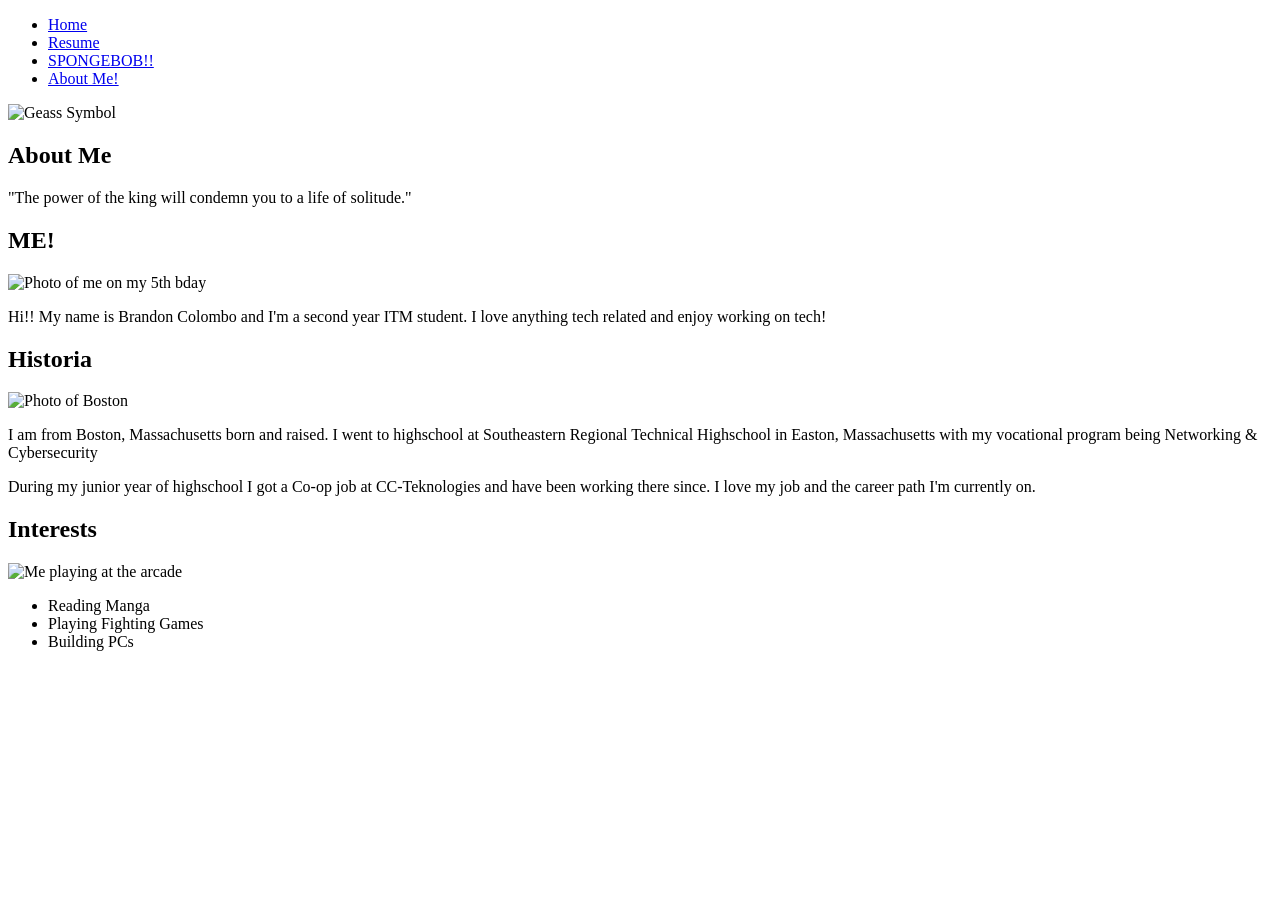
==== aboutme.html @ 2d05abe5 "Create aboutme.html" ====
<!DOCTYPE html>
<html lang="en">
  <head>
    <meta charset="utf-8">
    <title>Brandon Colombo - About Me</title>
    <link rel="stylesheet" href="css/style.css">
    <link rel="stylesheet" href="css/reset.css">
  </head>
    <body class="geass-theme">
        <nav>
          <ul class="navbar">
            <li><a href="index.html">Home</a></li>
            <li><a href="resume.html">Resume</a></li>
            <li><a href="spongebob.html">SPONGEBOB!!</a></li>
            <li><a href="aboutme.html">About Me!</a></li>
          </ul>
        </nav>
        
      <main>
          <section class="geass-hero">
            <img src="media/geass3.webp" alt="Geass Symbol">
            <h1>About Me</h1>
            <p>"The power of the king will condemn you to a life of solitude."</p>
          </section>
          <section class="about-grid">
          <div class="about-card">
            <h2>ME!</h2>
            <img src="media/babybrandon.jpg" alt="Photo of me on my 5th bday">
            <p>Hi!! My name is Brandon Colombo and I'm a second year ITM student. I love anything tech related and enjoy working on tech!</p>
          </div>
          <div class="about-card">
            <h2>Historia</h2>
            <img src="media/boston.jpg" alt="Photo of Boston">
            <p>I am from Boston, Massachusetts born and raised. I went to highschool at Southeastern Regional Technical Highschool in Easton, Massachusetts with my vocational program being Networking & Cybersecurity</p>
            <p>During my junior year of highschool I got a Co-op job at CC-Teknologies and have been working there since. I love my job and the career path I'm currently on.</p>
          </div>
          <div class="about-card">
            <h2>Interests</h2>
            <img src="media/streetfighter.jpg" alt="Me playing at the arcade">
            <ul>
              <li>Reading Manga</li>
              <li>Playing Fighting Games</li>
              <li>Building PCs</li>
            </ul>
          </div>
          </section>
      </main>
  </body>
</html>
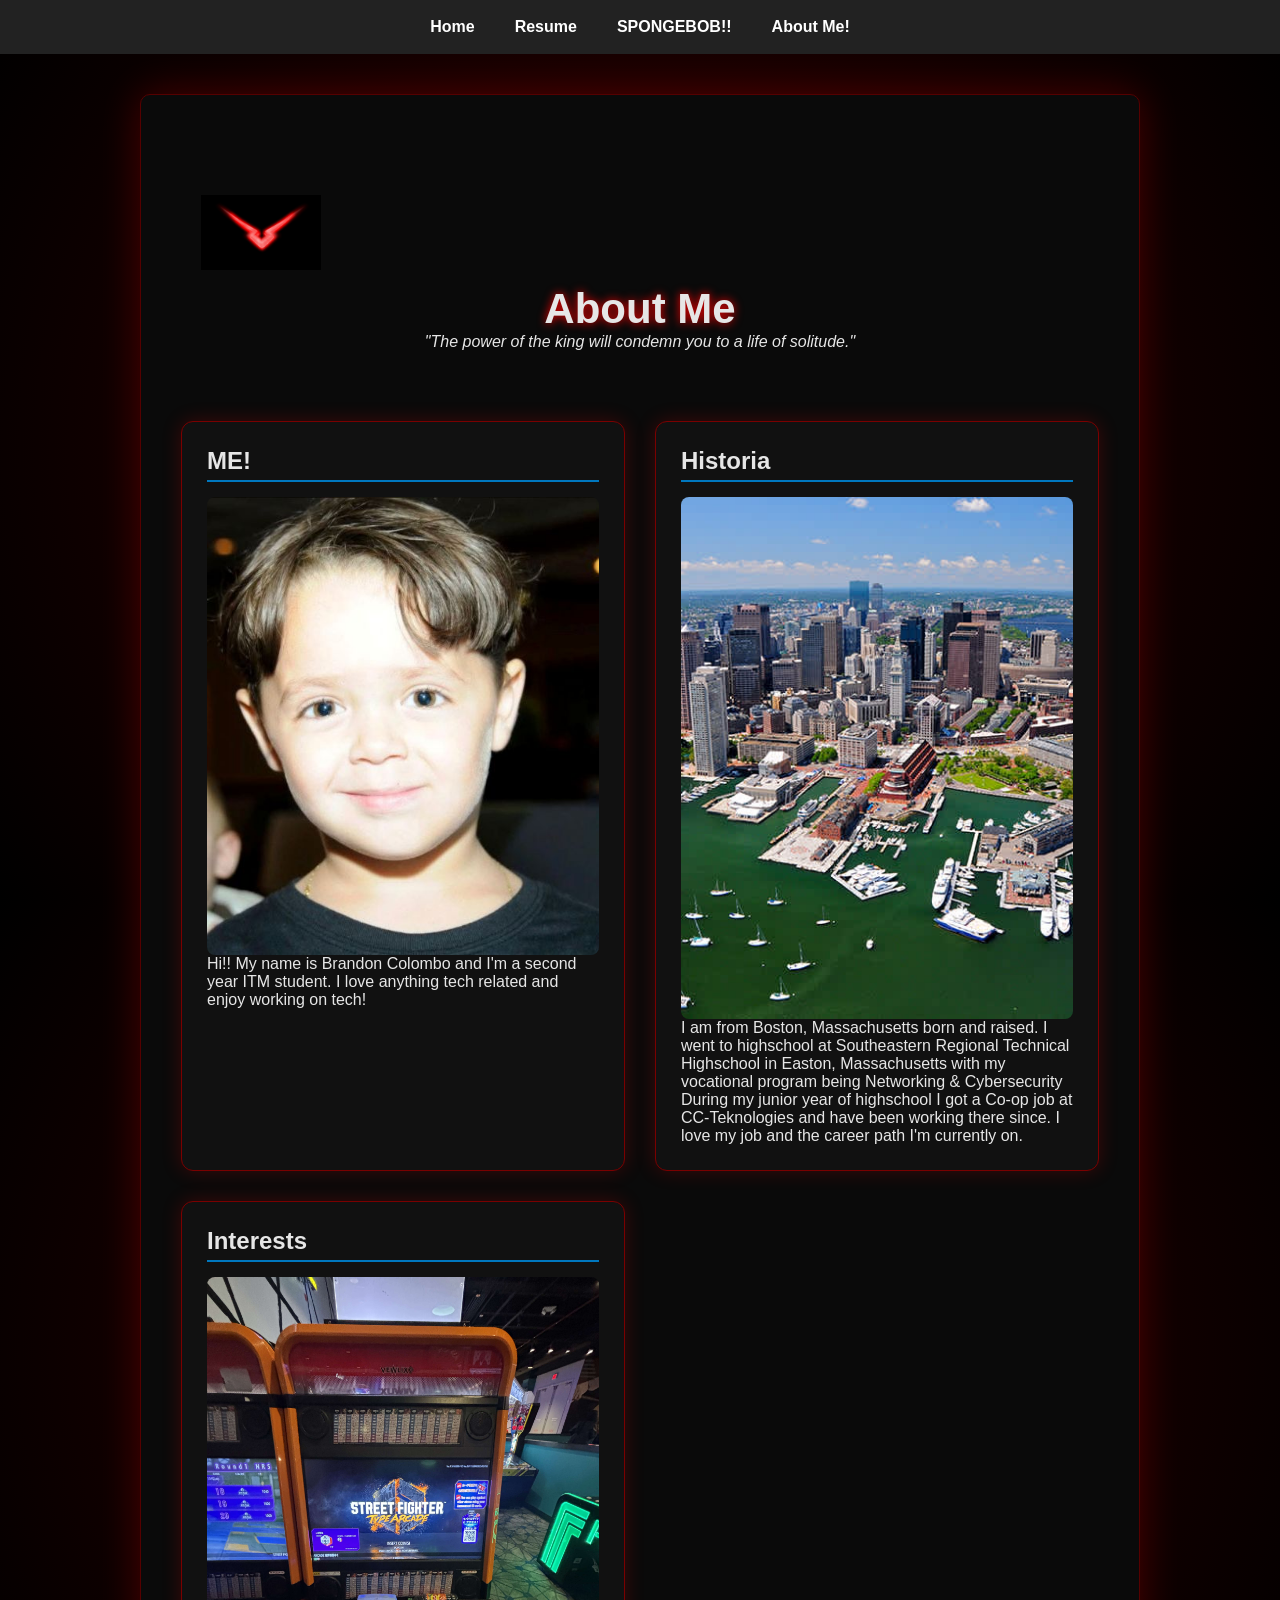
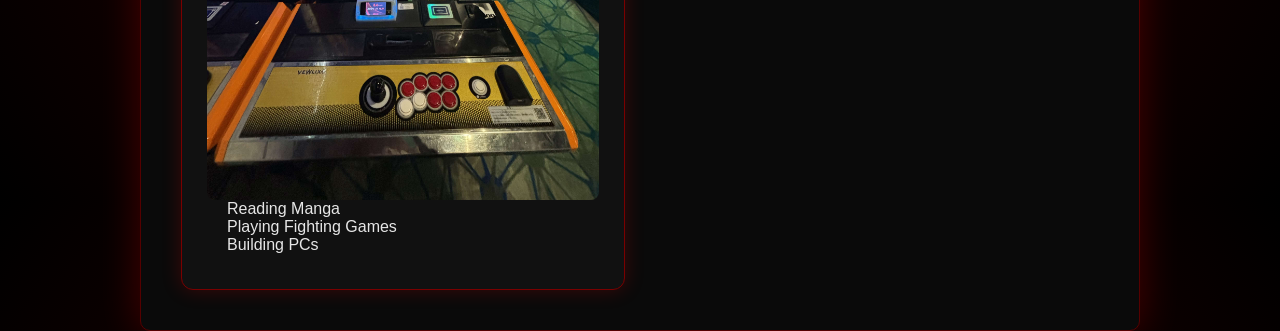
==== commit 463aec77: "Update aboutme.html" ====
--- a/aboutme.html
+++ b/aboutme.html
@@ -45,5 +45,6 @@
           </div>
           </section>
       </main>
+    <script src="js/script.js"></script>
   </body>
 </html>
--- a/css/style.css
+++ b/css/style.css
@@ -0,0 +1,375 @@
+body{
+    font-family: "Helvetica","Arial", sans-serif;
+    margin:0;
+    background:#f4f6f8;
+    color:#333;
+}
+
+/* nav bar */
+nav{
+    position:sticky;
+    top:0;
+    z-index:1000;
+}
+
+.navbar{
+    list-style:none;
+    display:flex;
+    justify-content:center;
+    gap:40px;
+    padding:18px;
+    margin:0;
+    background:#222;
+}
+
+.navbar a{
+    color:white;
+    text-decoration:none;
+    font-size:16px;
+    font-weight:bold;
+    transition:color 0.2s;
+}
+
+.navbar a:hover{
+    color:#ffd90f;
+}
+
+/* hero section */
+
+.hero{
+    text-align:center;
+    padding:60px 20px 40px 20px;
+}
+
+.hero h1{
+    font-size:42px;
+    margin-bottom:10px;
+}
+
+.hero p{
+    font-size:18px;
+    color:#666;
+}
+
+/* card container */
+
+.card-container{
+    display:flex;
+    justify-content:center;
+    gap:40px;
+    flex-wrap:wrap;
+    padding:30px;
+}
+
+.card{
+    background:white;
+    width:300px;
+    text-align:center;
+    border-radius:12px;
+    box-shadow:0 10px 25px rgba(0,0,0,0.12);
+    text-decoration:none;
+    color:#333;
+    overflow:hidden;
+    transition:transform 0.25s, box-shadow 0.25s;
+}
+
+.card:hover{
+    transform:translateY(-10px);
+    box-shadow:0 15px 35px rgba(0,0,0,0.2);
+}
+
+.card img{
+    width:100px;
+    height:200px;
+    object-fit:cover;
+}
+
+.card h2{
+    margin:15px 0 5px 0;
+}
+
+.card p{
+    padding:0 20px 20px 20px;
+    font-size:14px;
+    color:#666;
+}
+
+main{
+    max-width:1000px;
+    margin:40px auto;
+    background:white;
+    padding:40px;
+    border-radius:10px;
+    box-shadow:0px 10px 25px rgba(0,0,0,0.1);
+}
+
+h1,h2{
+    color:#222;
+}
+
+/* home page */
+
+
+/* about me page*/
+
+.geass-theme{
+    background:radial-gradient(circle at center,#300000,#000);
+    color:#0a0a0a;
+}
+
+.geass-theme main{
+    background:#0a0a0a;
+    border:1px solid #550000;
+    box-shadow:0 0 40px rgba(255,0,0,0.25)
+}
+
+.geass-hero{
+    text-align:center;
+    padding:60px 20px 40px 20px;
+}
+
+.geass-hero img{
+    width:120px;
+    margin-bottom:15px;
+    animation:geassGlow 3s infinite alternate;
+    transition:transform 0.4s;
+}
+
+.geass-hero img:hover{
+    transform:scale(1.15) rotate(8deg);
+}
+
+
+.geass-hero h1{
+    font-size:42px;
+    color:#ff1a1a;
+    text-shadow:0 0 10px red;
+}
+
+.geass-hero p{
+    font-style:italic;
+    color:#aaa;
+}
+
+.about-grid{
+    display:grid;
+    grid-template-columns:repeat(auto-fit,minmax(300px,1fr));
+    gap:30px;
+    margin-top:30px;
+}
+
+.geass-theme .about-card{
+    background:#111;
+    padding:25px;
+    border-radius:12px;
+    border:1px solid #7a0000;
+    box-shadow:0 0 20px rgba(255,0,0,0.2);
+    color:#e6e6e6;
+}
+
+.about-card h2{
+    color:#d4af37;
+    margin-bottom:15px;
+}
+
+.about-card img{
+    width:100%;
+    border-radius:8px;
+    margin-top:15px;
+}
+
+@keyframes geassGlow{
+    from{
+        filter:drop-shadow(0 0 5px red);
+    }
+    to{
+        filter:drop-shadow(0 0 20px red);
+    }
+}
+
+/* spongebob page */
+
+.spongebob-theme{
+    background:linear-gradient(#00b5e2,#0077be);
+    position:relative;
+    overflow-x:hidden;
+}
+
+.spongebob-theme::before{
+    content:"";
+    position:fixed;
+    width:100%;
+    height:100%;
+    top:0;
+    left:0;
+    background-image:radial-gradient(circle, rgba(255,255,255,0.4) 2px, transparent 3px);
+    background-size:80px 80px;
+    opacity:0.3;
+    pointer-events:none;
+}
+
+
+.spongebob-theme main{
+    background:white;
+    border:4px solid #ffd90f;
+    border-radius: 12px;
+    padding:20px;
+    margin-top:25px;
+    box-shadow:0 0 30px rgba(0,0,0,0.25);
+}
+
+
+.bubble {
+    width:30px;
+    height:30px;
+    background: radial-gradient(circle at 30% 30%, rgba(255,255,255,0.8), rgba(255,255,255,0.2));
+    border-radius:50%;
+    position:absolute;
+    bottom:-50px;
+    left:20%;
+    animation: float 6s linear infinite;
+    opacity: 0.7;
+}
+
+@keyframes float{
+    0% { transform: translateY(0) scale(1); opacity:0.7;}
+    100% { transform: translateY(-600px) scale(1.2); opacity:0;}
+}
+/* hero section */
+
+.sponge-hero{
+    text-align:center;
+    margin-bottom:30px;
+}
+
+.sponge-hero h1{
+    font-family:'Luckiest Guy', cursive;
+    font-size:50px;
+    color:#ffd90f;
+    text-shadow:3px 3px black;
+}
+
+.sponge-hero p{
+    font-size:18px;
+    color:#444;
+}
+
+/* heading */
+
+.spongebob-theme h2{
+    color:#ff9800;
+    margin-top:30px;
+}
+
+/* image styling */
+
+.sponge-image img{
+    width:100%;
+    max-width:500px;
+    border-radius:10px;
+    box-shadow:0 10px 25px rgba(0,0,0,0.2);
+    margin-top:15px;
+}
+
+video {
+    width:100%;
+    max-width:500px;
+    border-radius:10px;
+    box-shadow:0 10px 25px rgba(0,0,0,0.2);
+    margin-top:15px;
+}
+
+/* resume page */
+
+.resume-container {
+    max-width: 900px;
+    margin: 40px auto;
+    background: #fff;
+    padding: 40px;
+    border-radius: 10px;
+    box-shadow:0 10px 25px rgba(0,0,0,0.1);
+}
+
+.resume-header {
+    text-align:center;
+    margin-bottom: 40px;
+}
+
+.resume-header h1{
+    font-size: 36px;
+    font-weight: bold;
+    margin-bottom: 5px;
+}
+
+.resume-header p{
+    font-size: 16px;
+    color: #555;
+}
+
+section h2{
+    color: #0077be;
+    border-bottom: 2px solid #0077be;
+    padding-bottom: 5px;
+    margin-bottom: 15px;
+}
+
+.job h3, .education h3, .project h3{
+    font-size:18px;
+    margin:10px 0 5px;
+}
+
+.job-date {
+    font-style:italic;
+    color:#777;
+    margin-bottom:10px;
+}
+
+section ul {
+    margin-left: 20px;
+    margin-bottom: 10px;
+}
+
+.skills-list{
+    display: flex;
+    flex-wrap: wrap;
+    gap:10px;
+    margin-top: 10px;
+}
+
+.skills-list li{
+    background: #e6f0fb;
+    color: #0077be;
+    padding: 5px 10px;
+    border-radius: 5px;
+    font-size: 14px;
+}
+
+.project, .education, .job{
+    margin-bottom: 15px;
+}
+
+@media (max-width: 600px){
+    .skills-list{
+        flex-direction:column;
+    }
+
+    .navbar{
+        flex-direction:column;
+        gap: 10px;
+    }
+}
+
+.geass-theme h1,
+.geass-theme h2,
+.geass-theme p,
+.geass-theme .about-card {
+    color: #e6e6e6;
+    font-family: "Helvetica", "Arial", sans-serif;
+}
+
+@media (max-width: 900px){
+    .about-grid{
+        grid-template-columns: 1fr;
+        gap: 15px;
+    }
+}
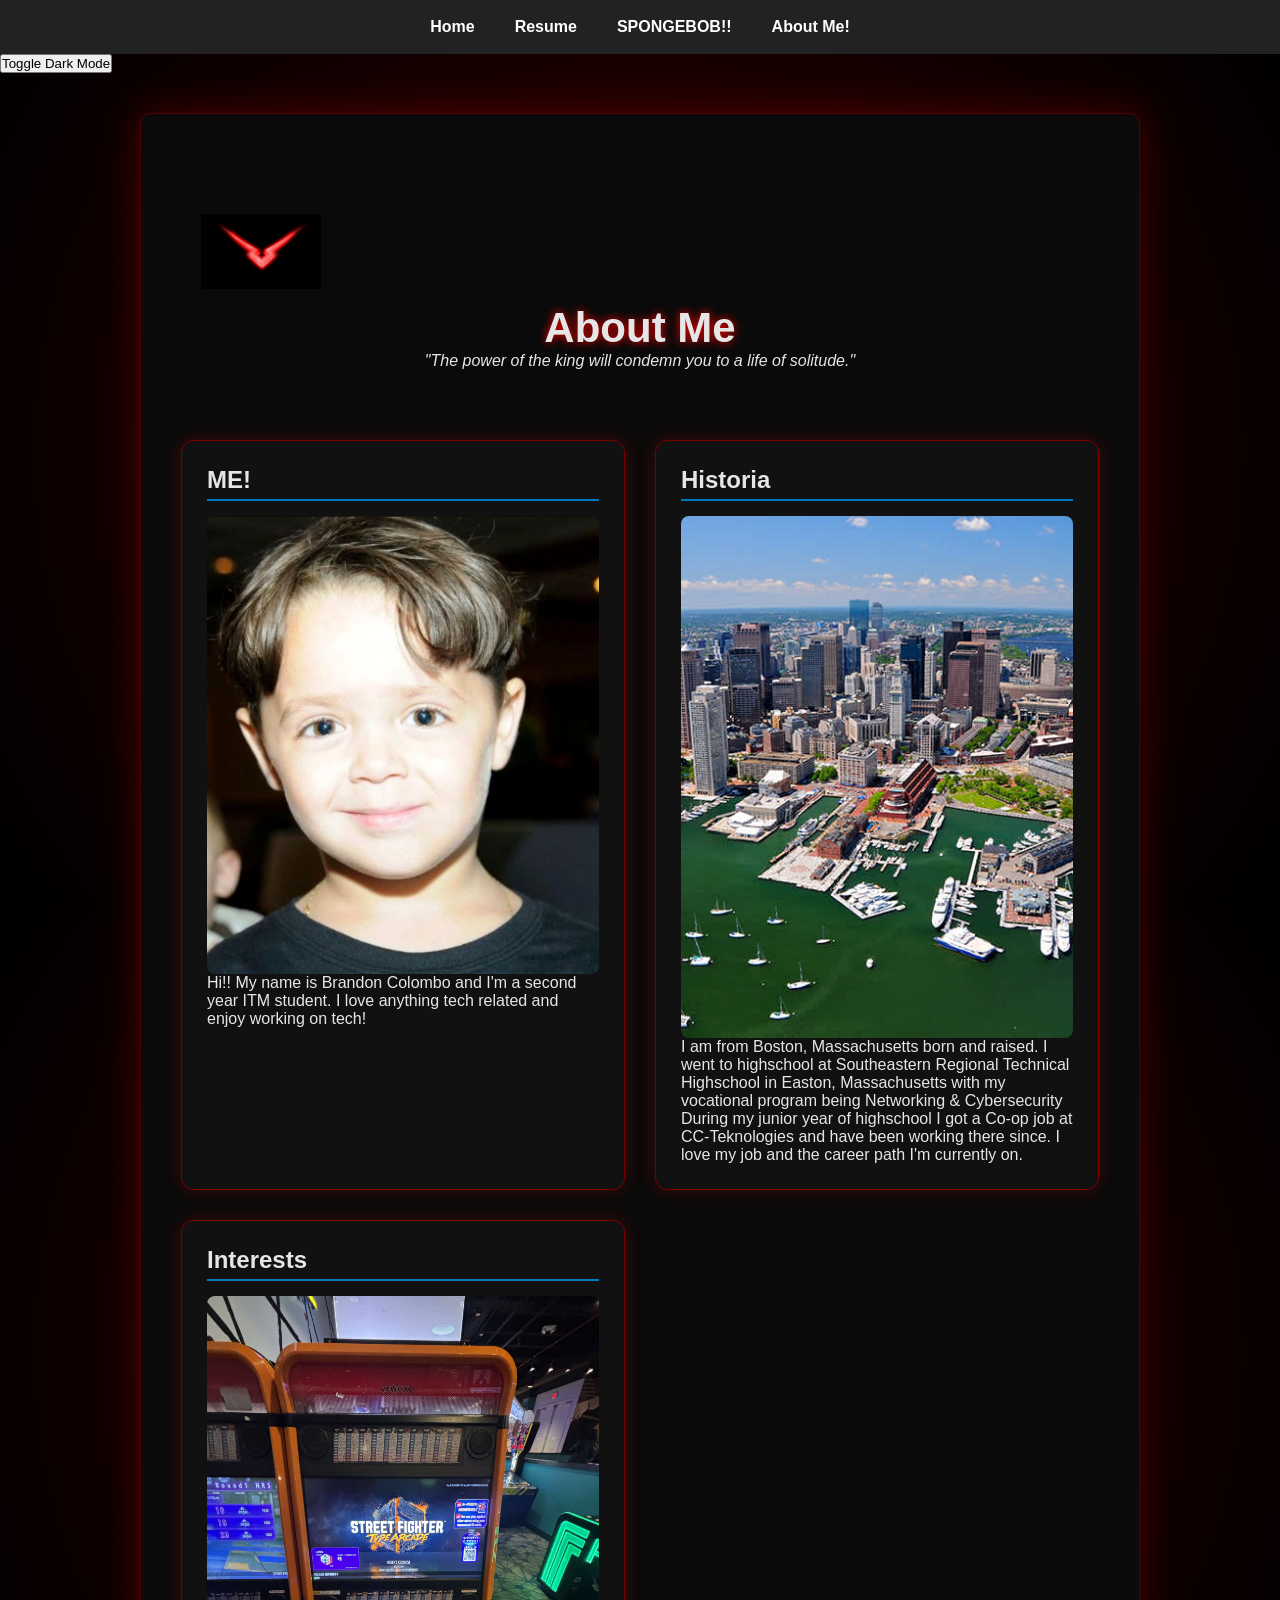
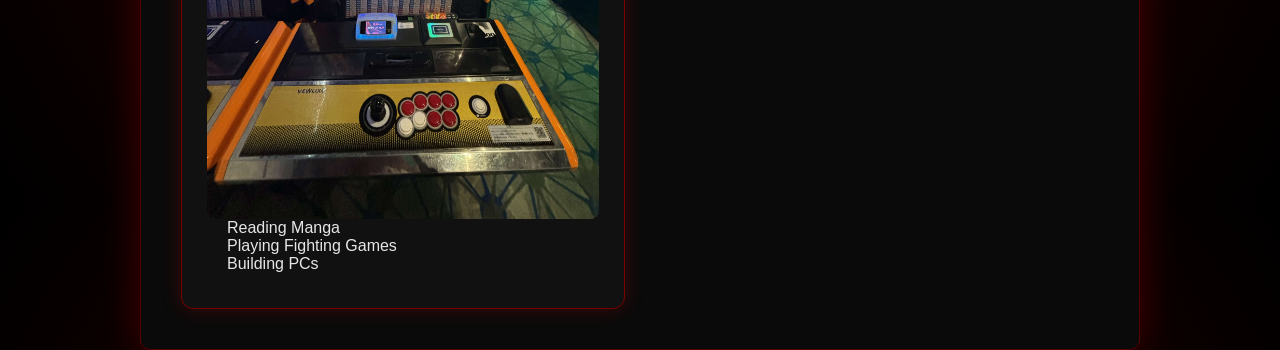
==== commit a2d9519b: "Update aboutme.html" ====
--- a/aboutme.html
+++ b/aboutme.html
@@ -14,6 +14,7 @@
             <li><a href="spongebob.html">SPONGEBOB!!</a></li>
             <li><a href="aboutme.html">About Me!</a></li>
           </ul>
+          <button onclick="toggleDarkMode()">Toggle Dark Mode</button>
         </nav>
         
       <main>
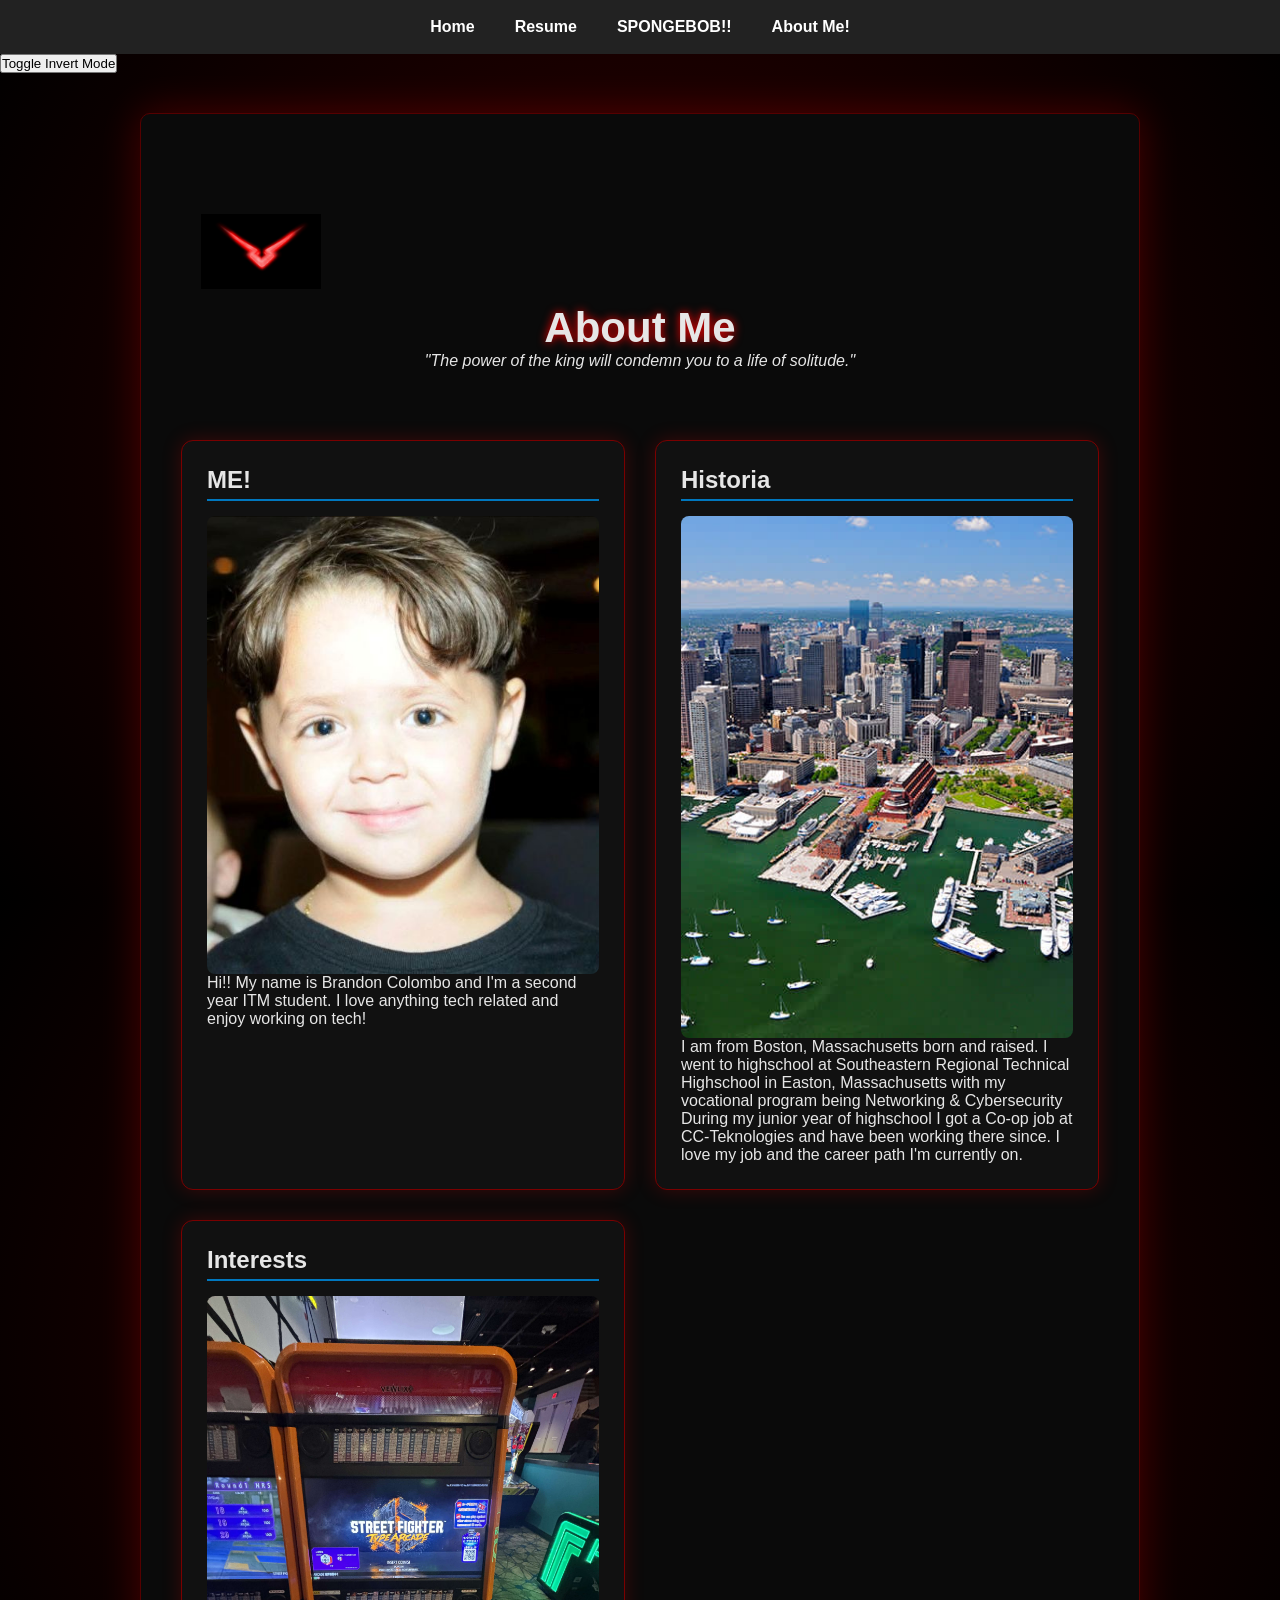
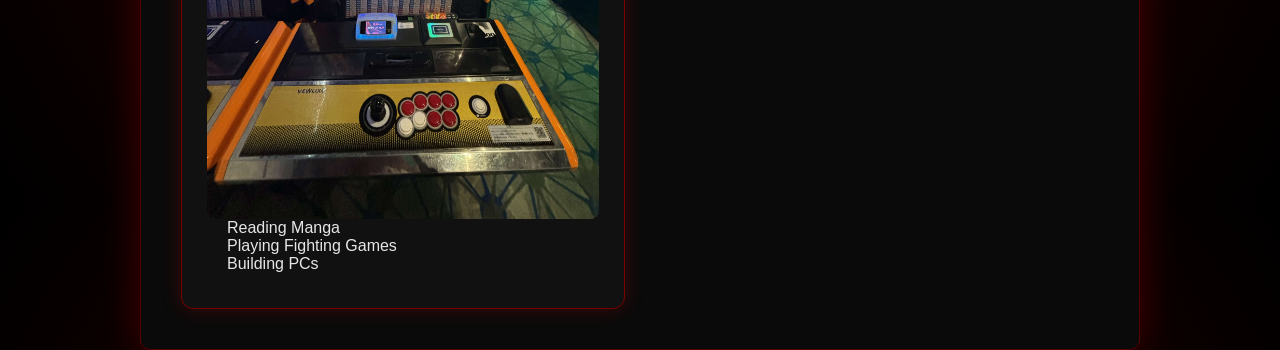
==== commit d0026738: "Update aboutme.html" ====
--- a/aboutme.html
+++ b/aboutme.html
@@ -14,7 +14,7 @@
             <li><a href="spongebob.html">SPONGEBOB!!</a></li>
             <li><a href="aboutme.html">About Me!</a></li>
           </ul>
-          <button onclick="toggleDarkMode()">Toggle Dark Mode</button>
+          <button onclick="toggleDarkMode()">Toggle Invert Mode</button>
         </nav>
         
       <main>
--- a/css/style.css
+++ b/css/style.css
@@ -372,4 +372,26 @@
         grid-template-columns: 1fr;
         gap: 15px;
     }
+}
+
+.dark-mode{
+    filter: invert(1) hue-rotate(180deg);
+}
+
+.dark-mode main{
+    background: #1e1e1e;
+    color: white;
+}
+
+.dark-mode .navbar{
+    background: black;
+}
+
+.dark-mode img,
+.dark-mode video{
+    filter: invert(1) hue-rotate(180deg);
+}
+
+.dark-mode svg{
+    filter: none;
 }
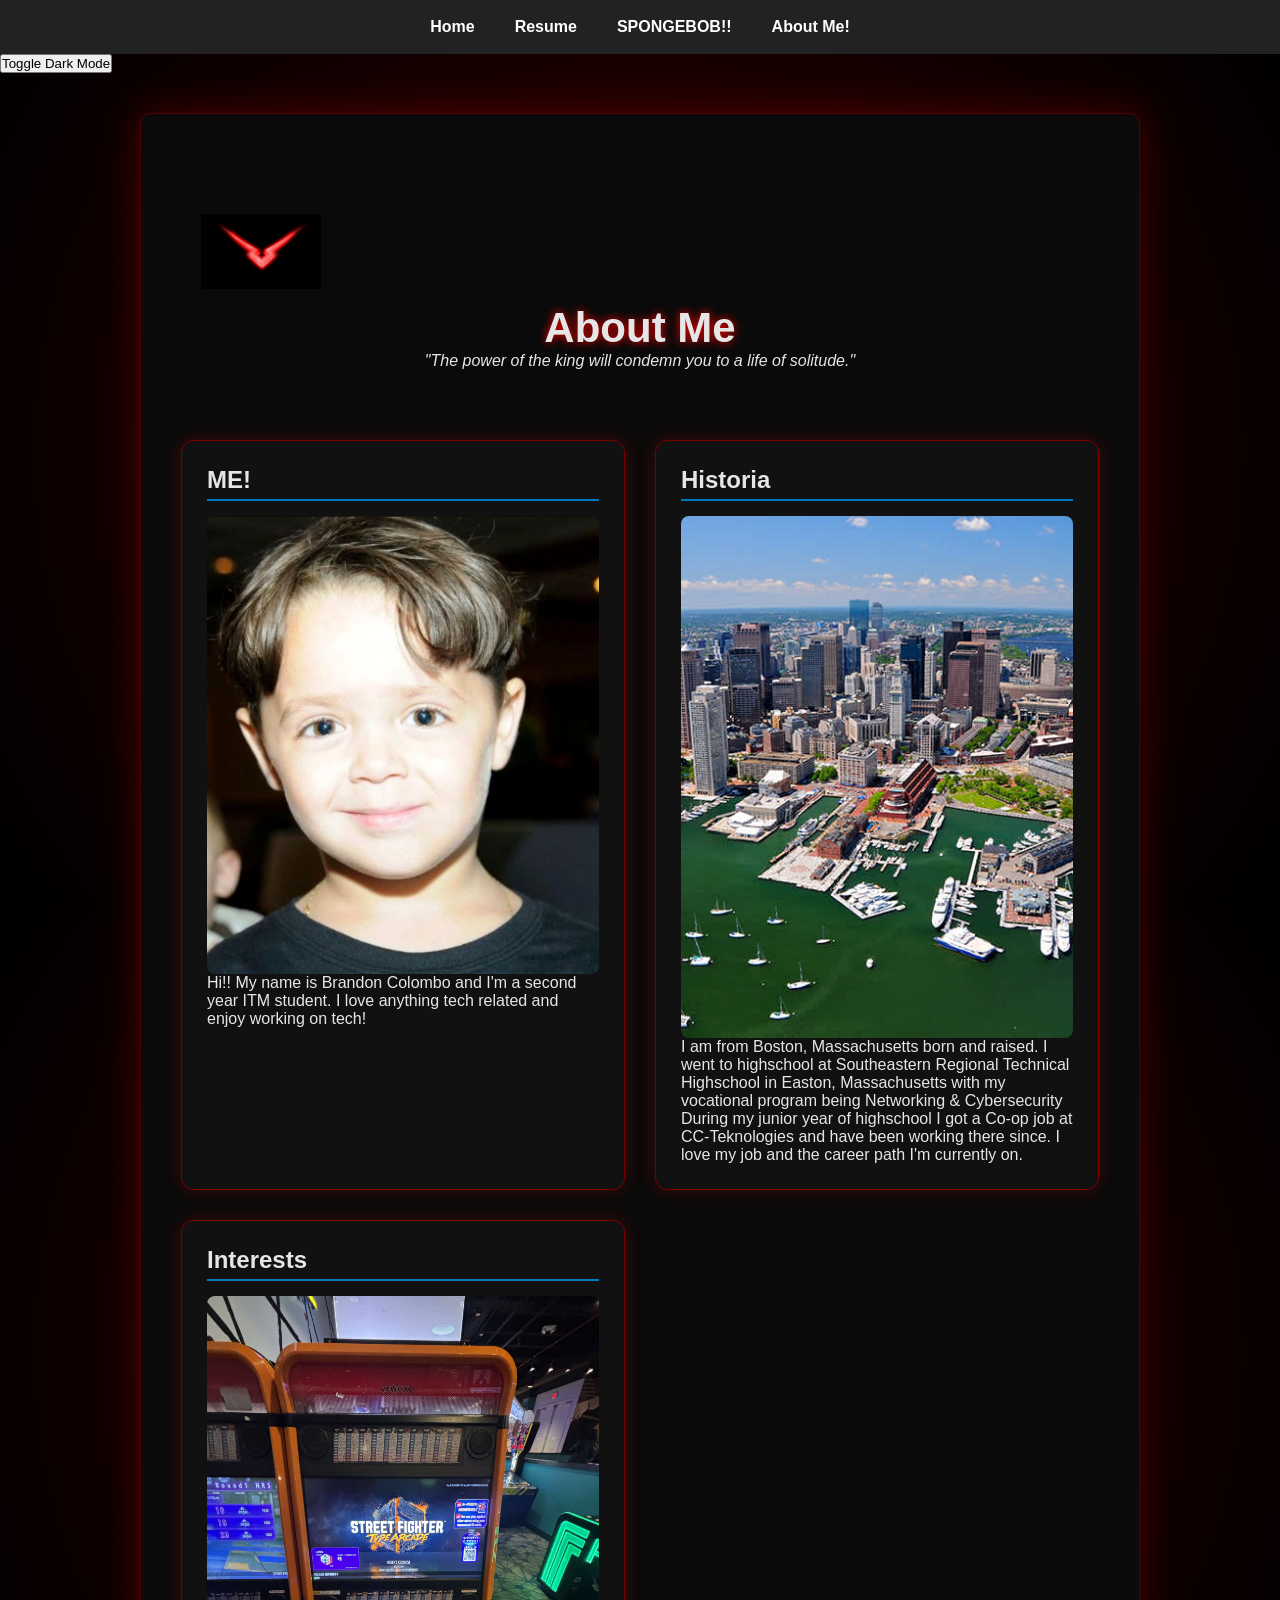
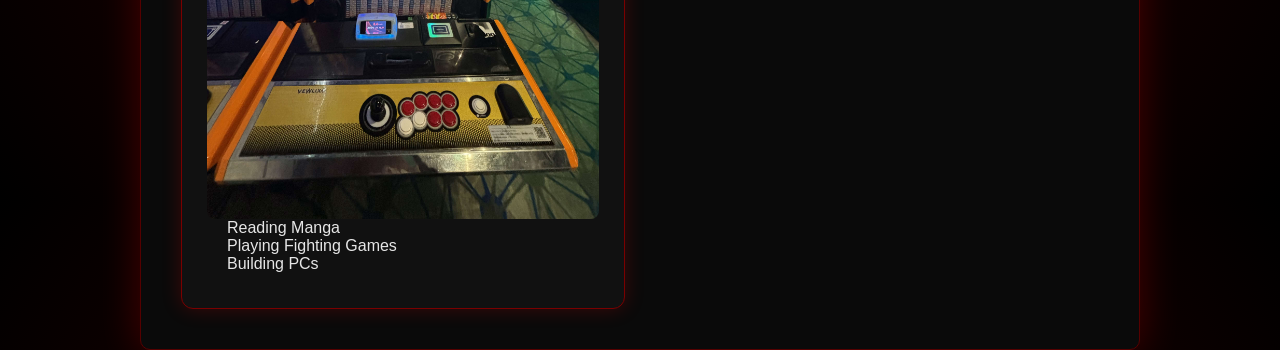
==== commit 9f4d7da3: "Update aboutme.html" ====
--- a/aboutme.html
+++ b/aboutme.html
@@ -14,7 +14,7 @@
             <li><a href="spongebob.html">SPONGEBOB!!</a></li>
             <li><a href="aboutme.html">About Me!</a></li>
           </ul>
-          <button onclick="toggleDarkMode()">Toggle Invert Mode</button>
+          <button onclick="toggleDarkMode()">Toggle Dark Mode</button>
         </nav>
         
       <main>
--- a/css/style.css
+++ b/css/style.css
@@ -375,23 +375,31 @@
 }
 
 .dark-mode{
-    filter: invert(1) hue-rotate(180deg);
-}
-
-.dark-mode main{
-    background: #1e1e1e;
-    color: white;
+    background: #121212;
+    color:#e6e6e6;
+}
+
+.dark-mode main, .dark-mode .card, .dark-mode .resume-container, .dark-mode .about-card{
+    background-color:#1e1e1e;
+    color:#e6e6e6;
 }
 
 .dark-mode .navbar{
-    background: black;
-}
-
-.dark-mode img,
-.dark-mode video{
-    filter: invert(1) hue-rotate(180deg);
-}
-
-.dark-mode svg{
-    filter: none;
-}+    background:#111;
+}
+
+.dark-mode a{
+    color:#ffd90f;
+}
+
+.dark-mode a:hover{
+    color:#ffffff;
+}
+
+.dark-mode h1, .dark-mode h2{
+    color:#ffffff;
+}
+
+.dark-mode p{
+    color:#bbbbbb;
+}
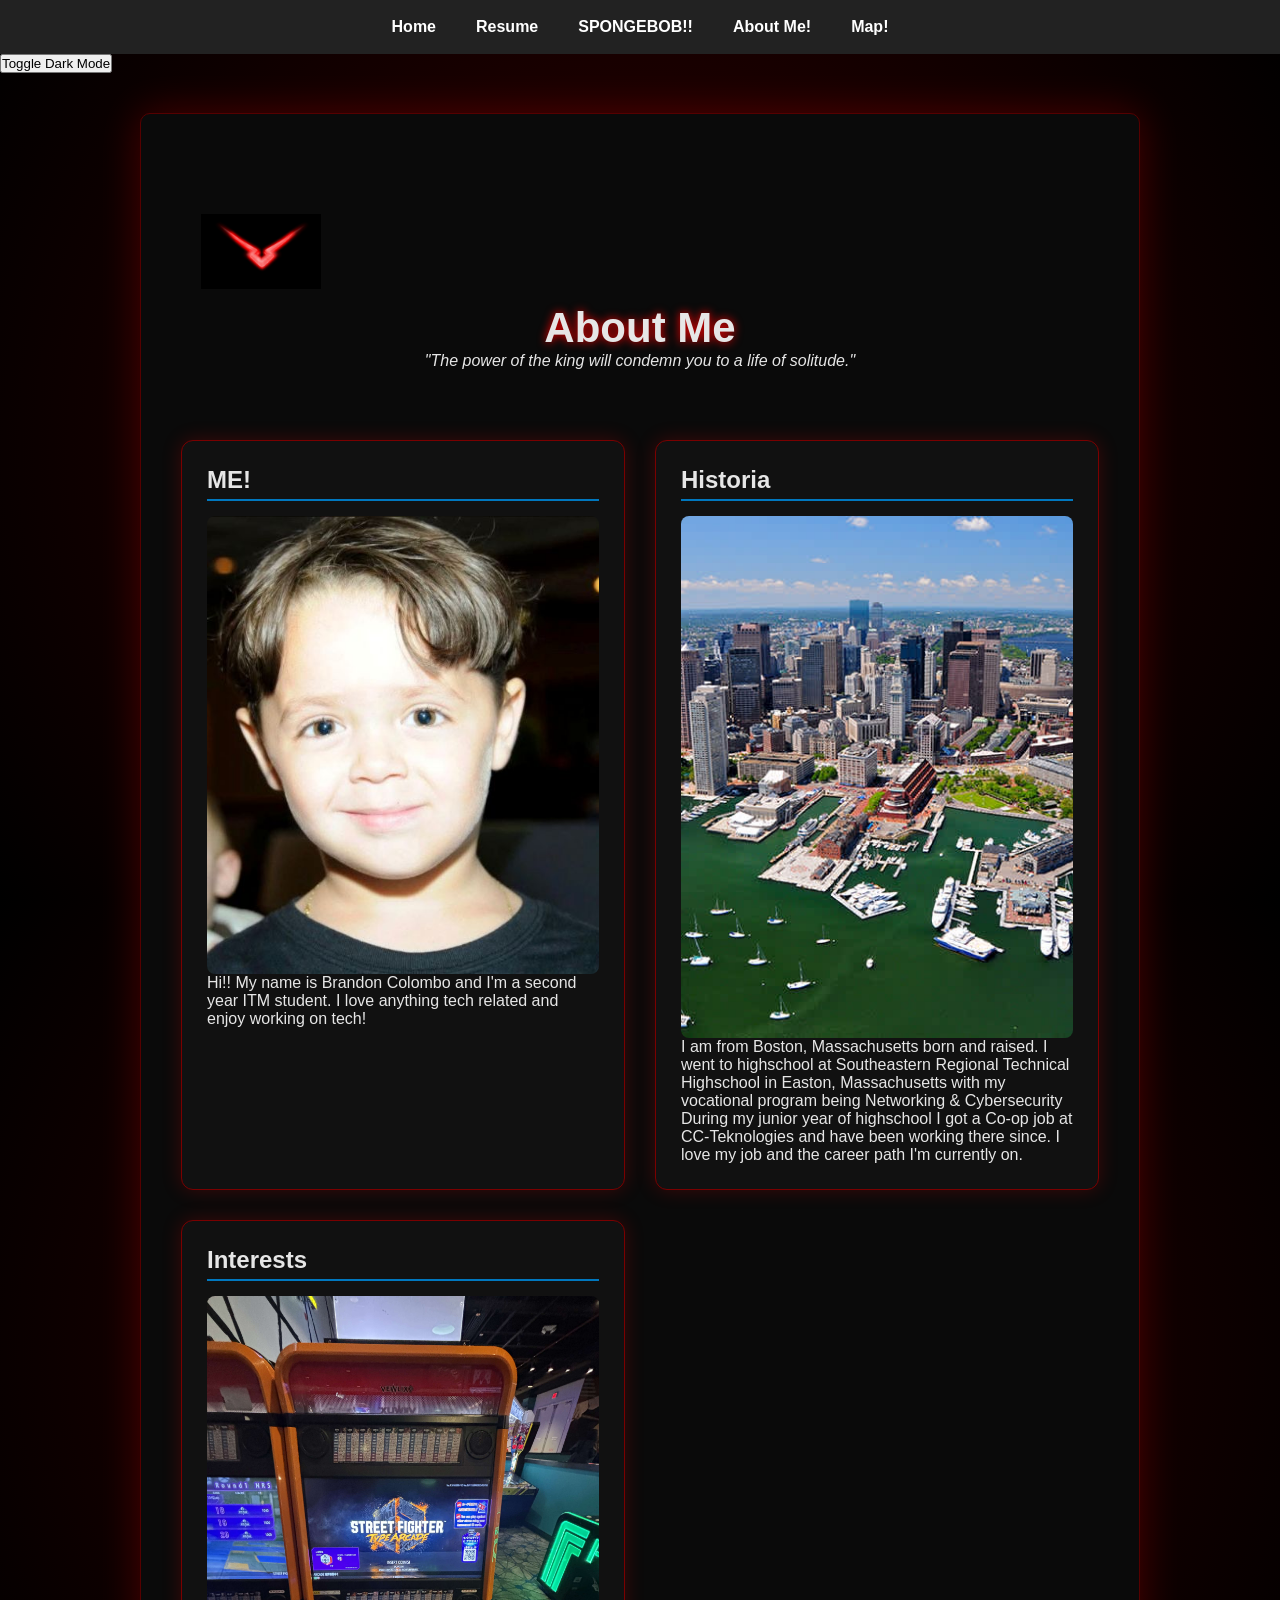
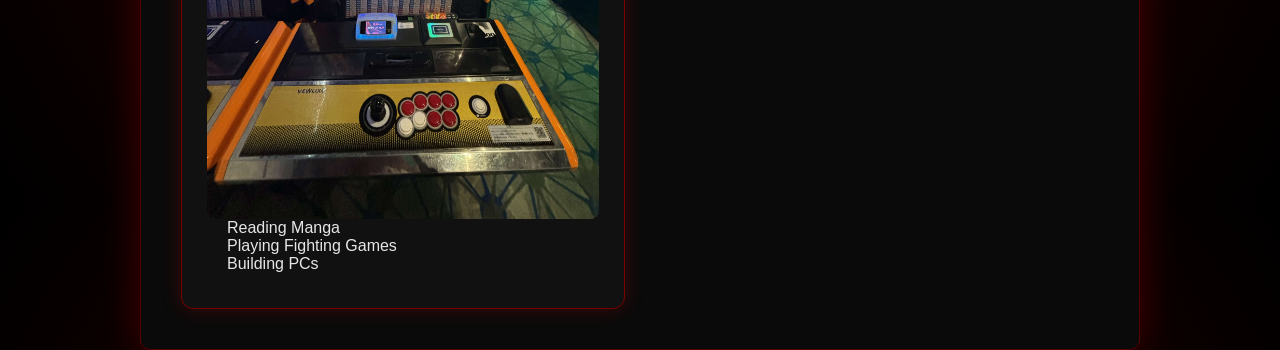
==== commit 13dc513f: "Update aboutme.html" ====
--- a/aboutme.html
+++ b/aboutme.html
@@ -13,6 +13,7 @@
             <li><a href="resume.html">Resume</a></li>
             <li><a href="spongebob.html">SPONGEBOB!!</a></li>
             <li><a href="aboutme.html">About Me!</a></li>
+            <li><a href="maps.html">Map!</a></li>
           </ul>
           <button onclick="toggleDarkMode()">Toggle Dark Mode</button>
         </nav>
--- a/css/style.css
+++ b/css/style.css
@@ -403,3 +403,18 @@
 .dark-mode p{
     color:#bbbbbb;
 }
+
+.map-box {
+    width: 100%;
+    height: 500px;
+    margin-top: 20px;
+    border-radius: 10px;
+    overflow: hidden;
+    box-shadow: 0 10px 25px rgba(0,0,0,0.15);
+}
+
+.map-box iframe {
+    width: 100%;
+    height: 100%;
+    border: 0;
+}
